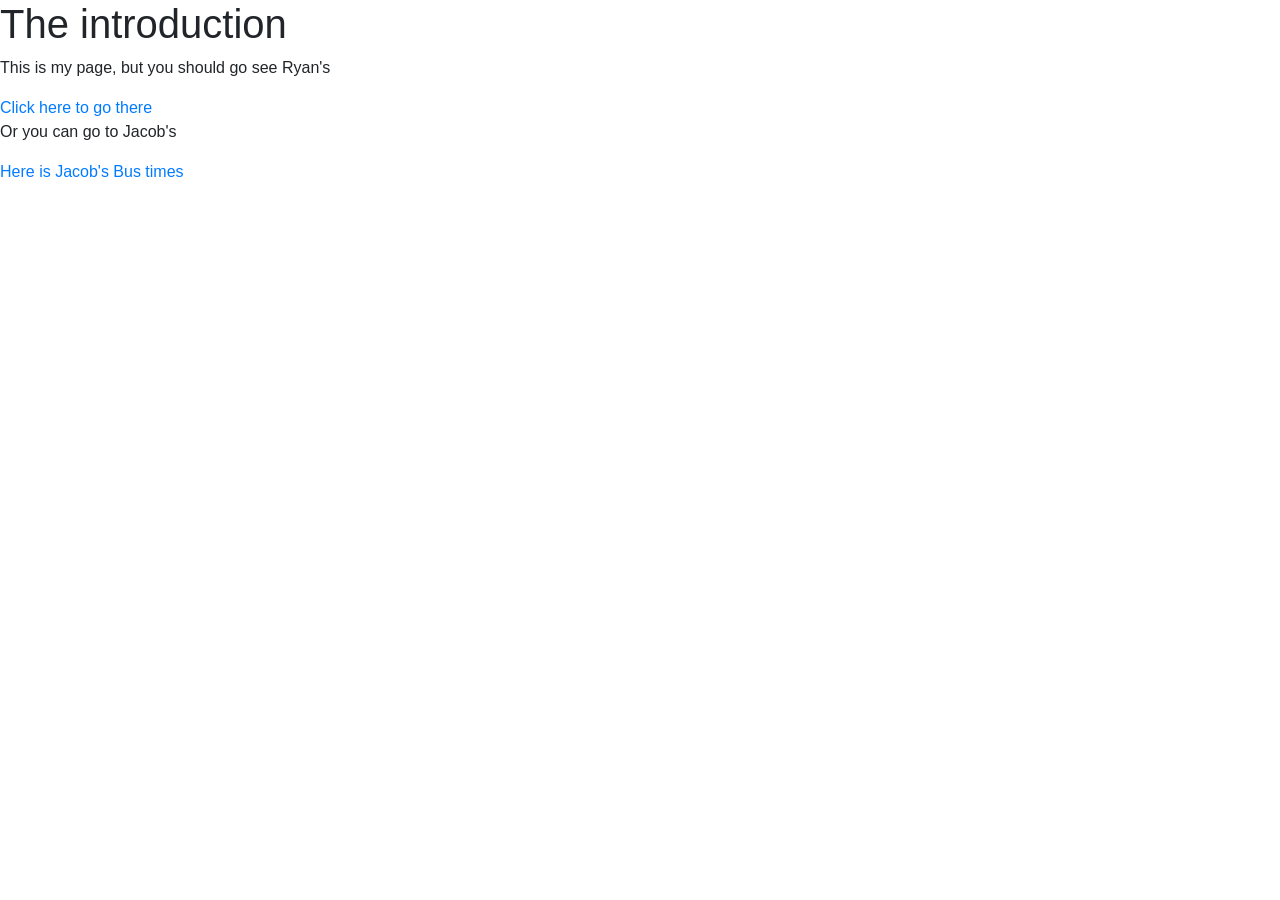
==== FirstPage.html @ fb3d52ab "Adding bustimes.org" ====
<html>
<head>
<title>Interesting Website</title>
<link rel="stylesheet" href="https://cdn.jsdelivr.net/npm/bootstrap@4.4.1/dist/css/bootstrap.min.css" integrity="sha384-Vkoo8x4CGsO3+Hhxv8T/Q5PaXtkKtu6ug5TOeNV6gBiFeWPGFN9MuhOf23Q9Ifjh" crossorigin="anonymous">
</head>
<body>

<h1>The introduction</h1>
<p>This is my page, but you should go see Ryan's</p>
<a href="RyanPage.html">Click here to go there</a>
<p>Or you can go to Jacob's</p>
<a href="JacobPage.html">Here is Jacob's</a>
<a href="bustimes.org">Bus times</a>
</body>
</html>
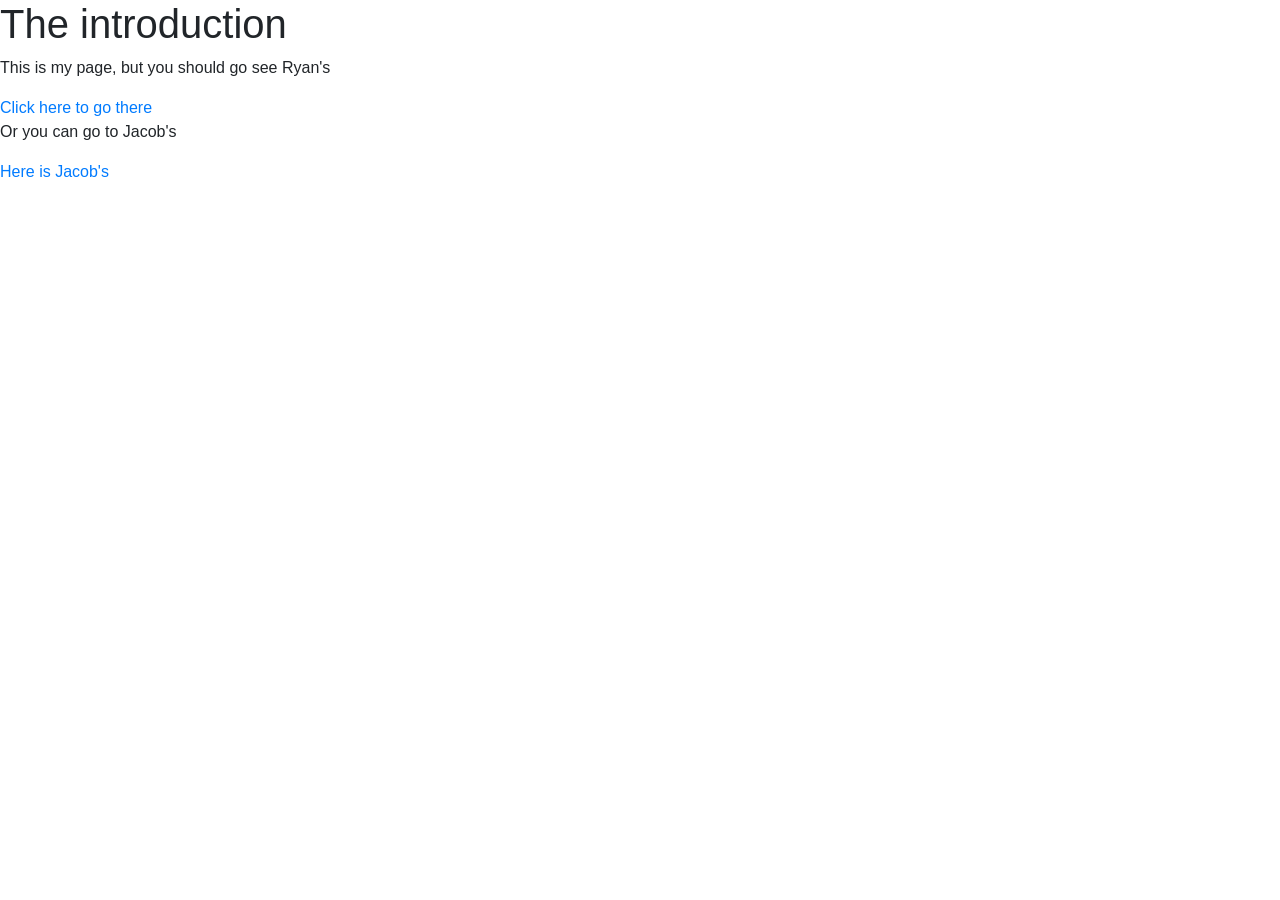
==== commit 9b086224: "Removing .org" ====
--- a/FirstPage.html
+++ b/FirstPage.html
@@ -10,6 +10,6 @@
 <a href="RyanPage.html">Click here to go there</a>
 <p>Or you can go to Jacob's</p>
 <a href="JacobPage.html">Here is Jacob's</a>
-<a href="bustimes.org">Bus times</a>
+
 </body>
 </html>
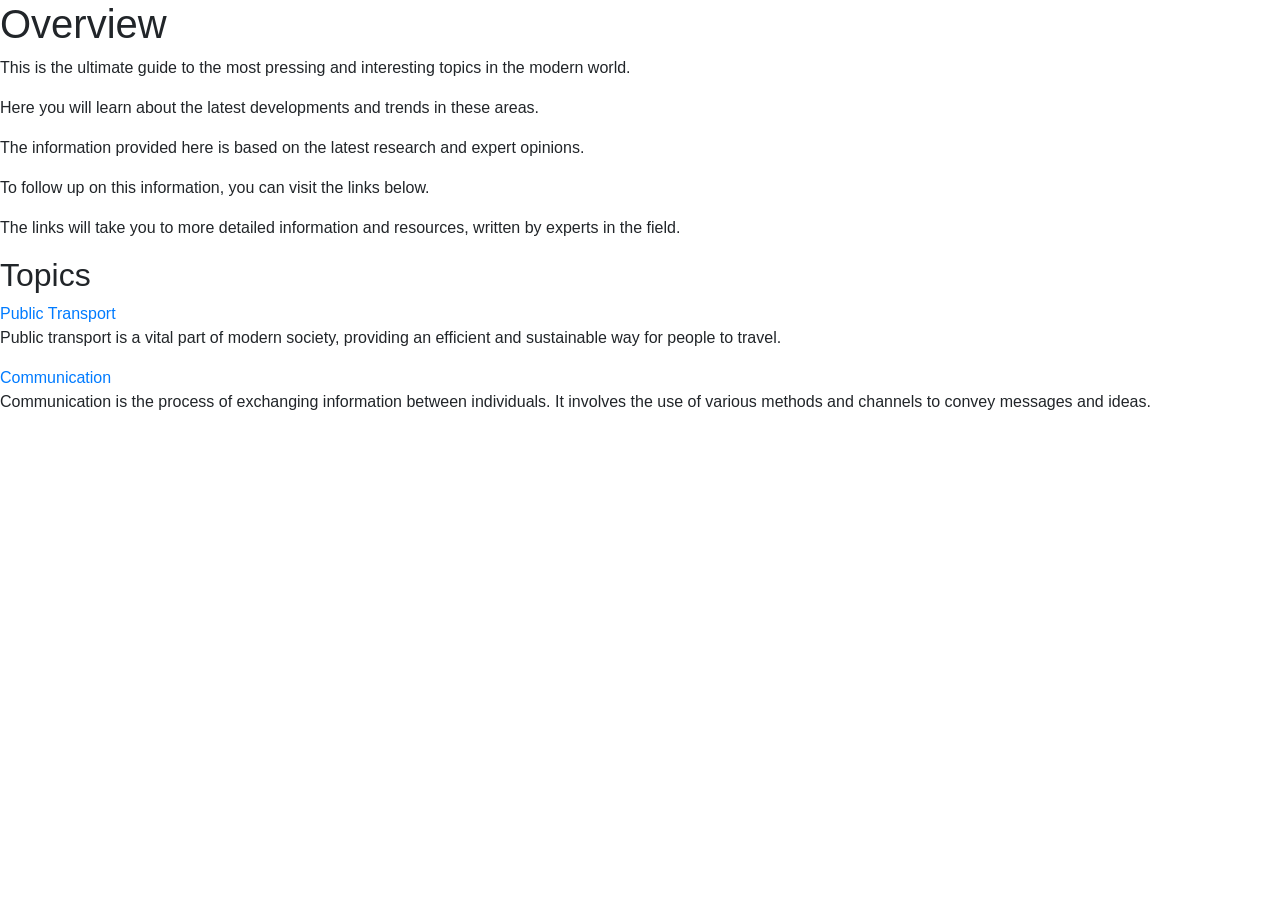
==== commit 41f98a58: "This is the main update towards formalising the web page" ====
--- a/FirstPage.html
+++ b/FirstPage.html
@@ -5,11 +5,24 @@
 </head>
 <body>
 
-<h1>The introduction</h1>
-<p>This is my page, but you should go see Ryan's</p>
-<a href="RyanPage.html">Click here to go there</a>
-<p>Or you can go to Jacob's</p>
-<a href="JacobPage.html">Here is Jacob's</a>
+ <img
+  src="https://encrypted-tbn0.gstatic.com/images?q=tbn:ANd9GcSM1jN5KIRzIvPiA14v2d1JLfiE-YRbA1XOJ-vlbELm0g&s=10"
+  alt="Mountain landscape"
+  width="600"
+  style="position: absolute; top: 0px; left: 1300px;"
+>
+<h1>Overview</h1>
+<p>This is the ultimate guide to the most pressing and interesting topics in the modern world.</p>
+<p>Here you will learn about the latest developments and trends in these areas.</p>
+<p>The information provided here is based on the latest research and expert opinions.</p>
+<p>To follow up on this information, you can visit the links below.</p>
+<p>The links will take you to more detailed information and resources, written by experts in the field.</p>
+
+<h2>Topics</h2>
+<a href="RyanPage.html">Public Transport</a>
+<p>Public transport is a vital part of modern society, providing an efficient and sustainable way for people to travel.</p>
+<a href="JacobPage.html">Communication</a>
+<p>Communication is the process of exchanging information between individuals. It involves the use of various methods and channels to convey messages and ideas.</p>
 
 </body>
 </html>
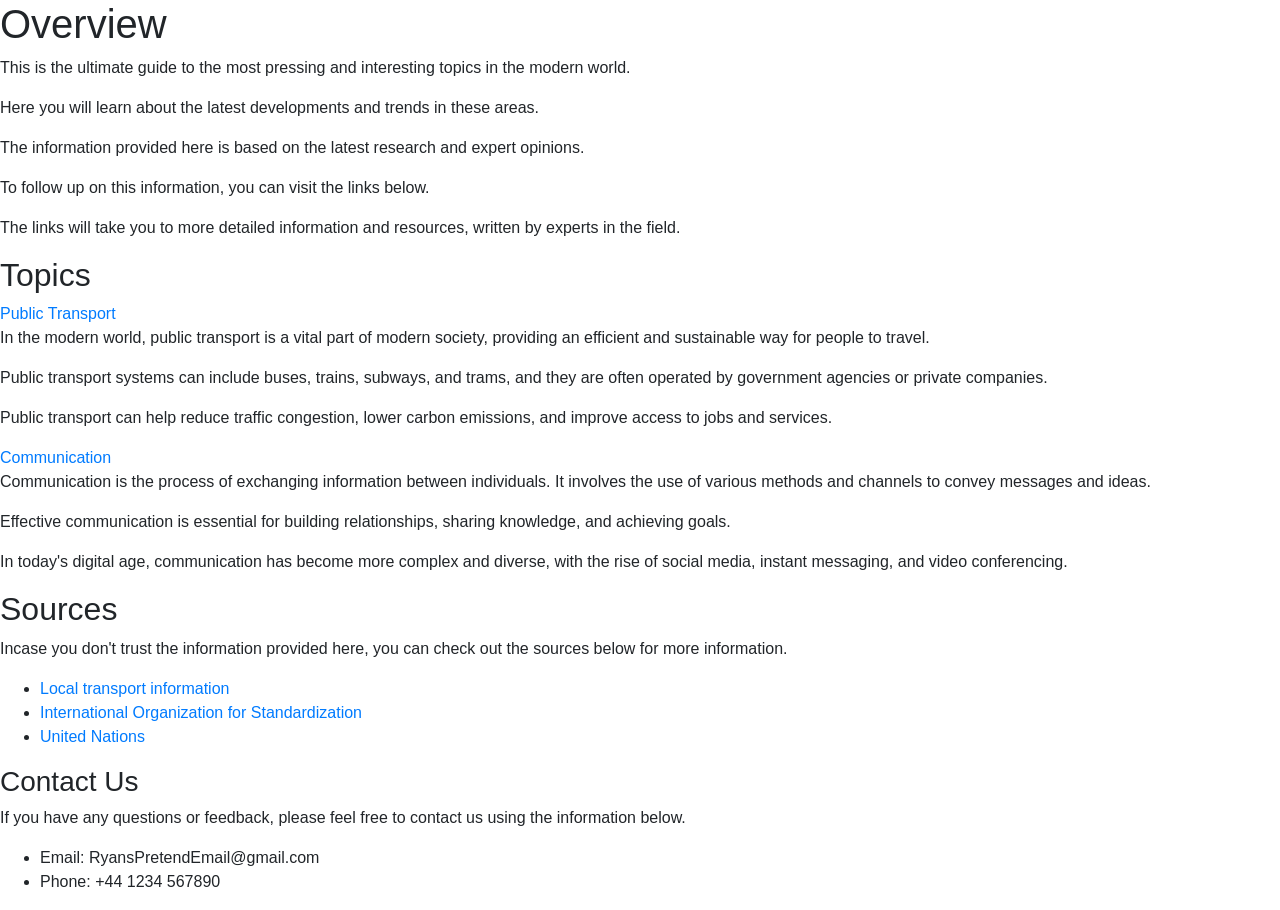
==== commit 6fe63241: "Adding sources and more formal additions" ====
--- a/FirstPage.html
+++ b/FirstPage.html
@@ -20,9 +20,29 @@
 
 <h2>Topics</h2>
 <a href="RyanPage.html">Public Transport</a>
-<p>Public transport is a vital part of modern society, providing an efficient and sustainable way for people to travel.</p>
+<p>In the modern world, public transport is a vital part of modern society, providing an efficient and sustainable way for people to travel.</p>
+<p>Public transport systems can include buses, trains, subways, and trams, and they are often operated by government agencies or private companies.</p>
+<p>Public transport can help reduce traffic congestion, lower carbon emissions, and improve access to jobs and services.</p>
+
 <a href="JacobPage.html">Communication</a>
 <p>Communication is the process of exchanging information between individuals. It involves the use of various methods and channels to convey messages and ideas.</p>
+<p>Effective communication is essential for building relationships, sharing knowledge, and achieving goals.</p>
+<p>In today's digital age, communication has become more complex and diverse, with the rise of social media, instant messaging, and video conferencing.</p>
+
+<h2>Sources</h2>
+<p>Incase you don't trust the information provided here, you can check out the sources below for more information.</p>
+<ul>
+  <li><a href="https://www.nationalrail.co.uk/">Local transport information</a></li>
+  <li><a href="https://www.iso.org/">International Organization for Standardization</a></li>
+  <li><a href="https://www.un.org/">United Nations</a></li>
+</ul>
+
+<h3>Contact Us</h3>
+<p>If you have any questions or feedback, please feel free to contact us using the information below.</p>
+<ul>
+  <li>Email: RyansPretendEmail@gmail.com</li>
+  <li>Phone: +44 1234 567890</li>
+</ul>
 
 </body>
 </html>
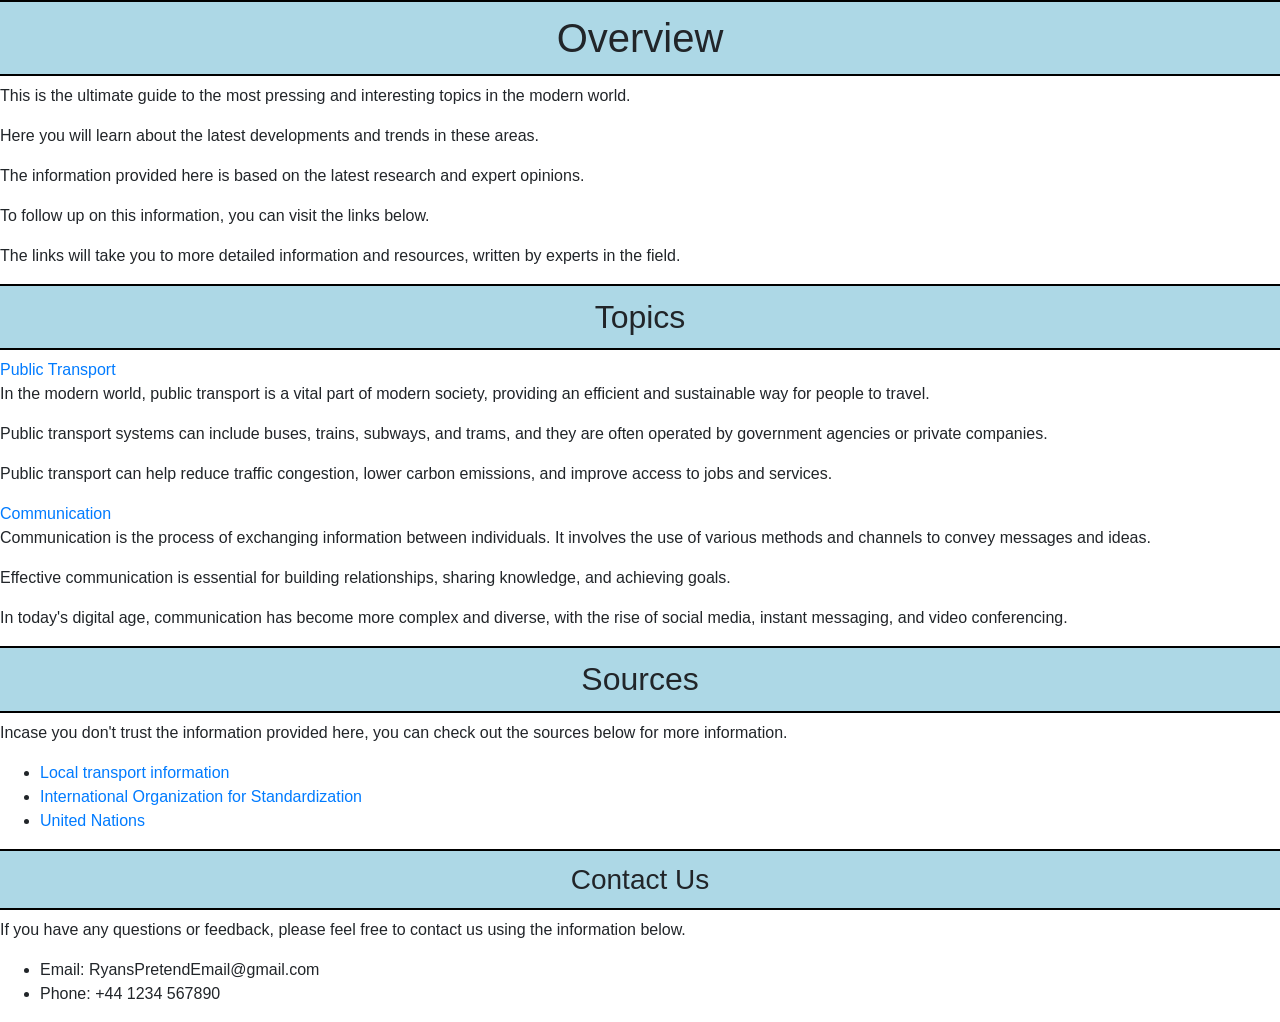
==== commit e547f153: "Adding better titles and resizing the image" ====
--- a/FirstPage.html
+++ b/FirstPage.html
@@ -2,23 +2,36 @@
 <head>
 <title>Interesting Website</title>
 <link rel="stylesheet" href="https://cdn.jsdelivr.net/npm/bootstrap@4.4.1/dist/css/bootstrap.min.css" integrity="sha384-Vkoo8x4CGsO3+Hhxv8T/Q5PaXtkKtu6ug5TOeNV6gBiFeWPGFN9MuhOf23Q9Ifjh" crossorigin="anonymous">
+<style>
+  h1, h2, h3, h4, h5, h6 {
+    background-color: lightblue;
+    width: 100%;
+    padding: 12px 20px;
+    border-top: 2px solid black;
+    border-bottom: 2px solid black;
+  }
+</style>
 </head>
+
 <body>
 
  <img
   src="https://encrypted-tbn0.gstatic.com/images?q=tbn:ANd9GcSM1jN5KIRzIvPiA14v2d1JLfiE-YRbA1XOJ-vlbELm0g&s=10"
-  alt="Mountain landscape"
-  width="600"
-  style="position: absolute; top: 0px; left: 1300px;"
+  alt="Shocked Emoji"
+  width="150px"
+  style="position: absolute; top: 80px; left: 1740px;"
 >
+<div style="text-align: center;">
 <h1>Overview</h1>
+</div>
 <p>This is the ultimate guide to the most pressing and interesting topics in the modern world.</p>
 <p>Here you will learn about the latest developments and trends in these areas.</p>
 <p>The information provided here is based on the latest research and expert opinions.</p>
 <p>To follow up on this information, you can visit the links below.</p>
 <p>The links will take you to more detailed information and resources, written by experts in the field.</p>
-
+<div style="text-align: center;">
 <h2>Topics</h2>
+</div>
 <a href="RyanPage.html">Public Transport</a>
 <p>In the modern world, public transport is a vital part of modern society, providing an efficient and sustainable way for people to travel.</p>
 <p>Public transport systems can include buses, trains, subways, and trams, and they are often operated by government agencies or private companies.</p>
@@ -28,8 +41,9 @@
 <p>Communication is the process of exchanging information between individuals. It involves the use of various methods and channels to convey messages and ideas.</p>
 <p>Effective communication is essential for building relationships, sharing knowledge, and achieving goals.</p>
 <p>In today's digital age, communication has become more complex and diverse, with the rise of social media, instant messaging, and video conferencing.</p>
-
+<div style="text-align: center;">
 <h2>Sources</h2>
+</div>
 <p>Incase you don't trust the information provided here, you can check out the sources below for more information.</p>
 <ul>
   <li><a href="https://www.nationalrail.co.uk/">Local transport information</a></li>
@@ -37,7 +51,9 @@
   <li><a href="https://www.un.org/">United Nations</a></li>
 </ul>
 
+<div style="text-align: center;">
 <h3>Contact Us</h3>
+</div>
 <p>If you have any questions or feedback, please feel free to contact us using the information below.</p>
 <ul>
   <li>Email: RyansPretendEmail@gmail.com</li>
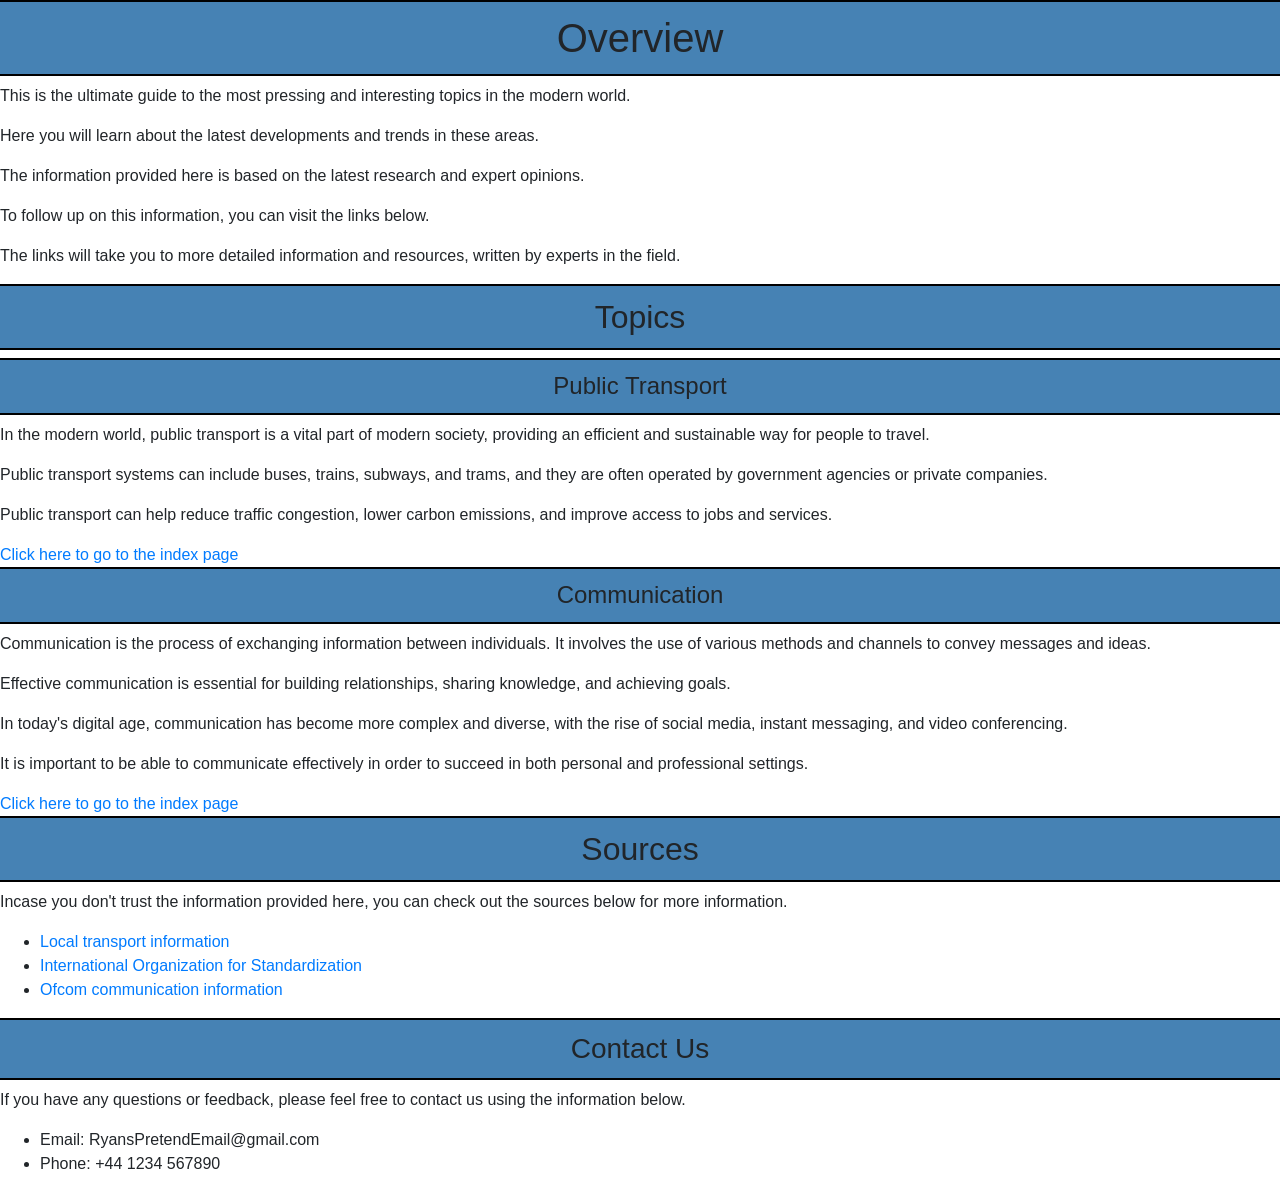
==== commit 0ec1a382: "Changed border colour and added train photo" ====
--- a/FirstPage.html
+++ b/FirstPage.html
@@ -4,11 +4,13 @@
 <link rel="stylesheet" href="https://cdn.jsdelivr.net/npm/bootstrap@4.4.1/dist/css/bootstrap.min.css" integrity="sha384-Vkoo8x4CGsO3+Hhxv8T/Q5PaXtkKtu6ug5TOeNV6gBiFeWPGFN9MuhOf23Q9Ifjh" crossorigin="anonymous">
 <style>
   h1, h2, h3, h4, h5, h6 {
-    background-color: lightblue;
+    background-color: steelblue;
     width: 100%;
+    text-align: center;
     padding: 12px 20px;
     border-top: 2px solid black;
     border-bottom: 2px solid black;
+    
   }
 </style>
 </head>
@@ -21,39 +23,42 @@
   width="150px"
   style="position: absolute; top: 80px; left: 1740px;"
 >
-<div style="text-align: center;">
+ <img
+  src="https://encrypted-tbn0.gstatic.com/images?q=tbn:ANd9GcQ6Yne7Za63ljZkcFza1tRjWS3SEPwECpOUhbkb_ossRw&s=10"
+  alt="Train image"
+  width="220px"
+  style="position: absolute; top: 420px; left: 1675px;"
+>
 <h1>Overview</h1>
-</div>
 <p>This is the ultimate guide to the most pressing and interesting topics in the modern world.</p>
 <p>Here you will learn about the latest developments and trends in these areas.</p>
 <p>The information provided here is based on the latest research and expert opinions.</p>
 <p>To follow up on this information, you can visit the links below.</p>
 <p>The links will take you to more detailed information and resources, written by experts in the field.</p>
-<div style="text-align: center;">
 <h2>Topics</h2>
-</div>
-<a href="RyanPage.html">Public Transport</a>
+
+<h4>Public Transport</h4>
 <p>In the modern world, public transport is a vital part of modern society, providing an efficient and sustainable way for people to travel.</p>
 <p>Public transport systems can include buses, trains, subways, and trams, and they are often operated by government agencies or private companies.</p>
 <p>Public transport can help reduce traffic congestion, lower carbon emissions, and improve access to jobs and services.</p>
+<a href="indexes.html">Click here to go to the index page</a>
 
-<a href="JacobPage.html">Communication</a>
+<h4>Communication</h4>
 <p>Communication is the process of exchanging information between individuals. It involves the use of various methods and channels to convey messages and ideas.</p>
 <p>Effective communication is essential for building relationships, sharing knowledge, and achieving goals.</p>
 <p>In today's digital age, communication has become more complex and diverse, with the rise of social media, instant messaging, and video conferencing.</p>
-<div style="text-align: center;">
+<p>It is important to be able to communicate effectively in order to succeed in both personal and professional settings.</p>
+<p></p>
+<a href="indexes.html">Click here to go to the index page</a>
 <h2>Sources</h2>
-</div>
 <p>Incase you don't trust the information provided here, you can check out the sources below for more information.</p>
 <ul>
   <li><a href="https://www.nationalrail.co.uk/">Local transport information</a></li>
   <li><a href="https://www.iso.org/">International Organization for Standardization</a></li>
-  <li><a href="https://www.un.org/">United Nations</a></li>
+  <li><a href="https://www.ofcom.org.uk/">Ofcom communication information</a></li>
 </ul>
 
-<div style="text-align: center;">
 <h3>Contact Us</h3>
-</div>
 <p>If you have any questions or feedback, please feel free to contact us using the information below.</p>
 <ul>
   <li>Email: RyansPretendEmail@gmail.com</li>
